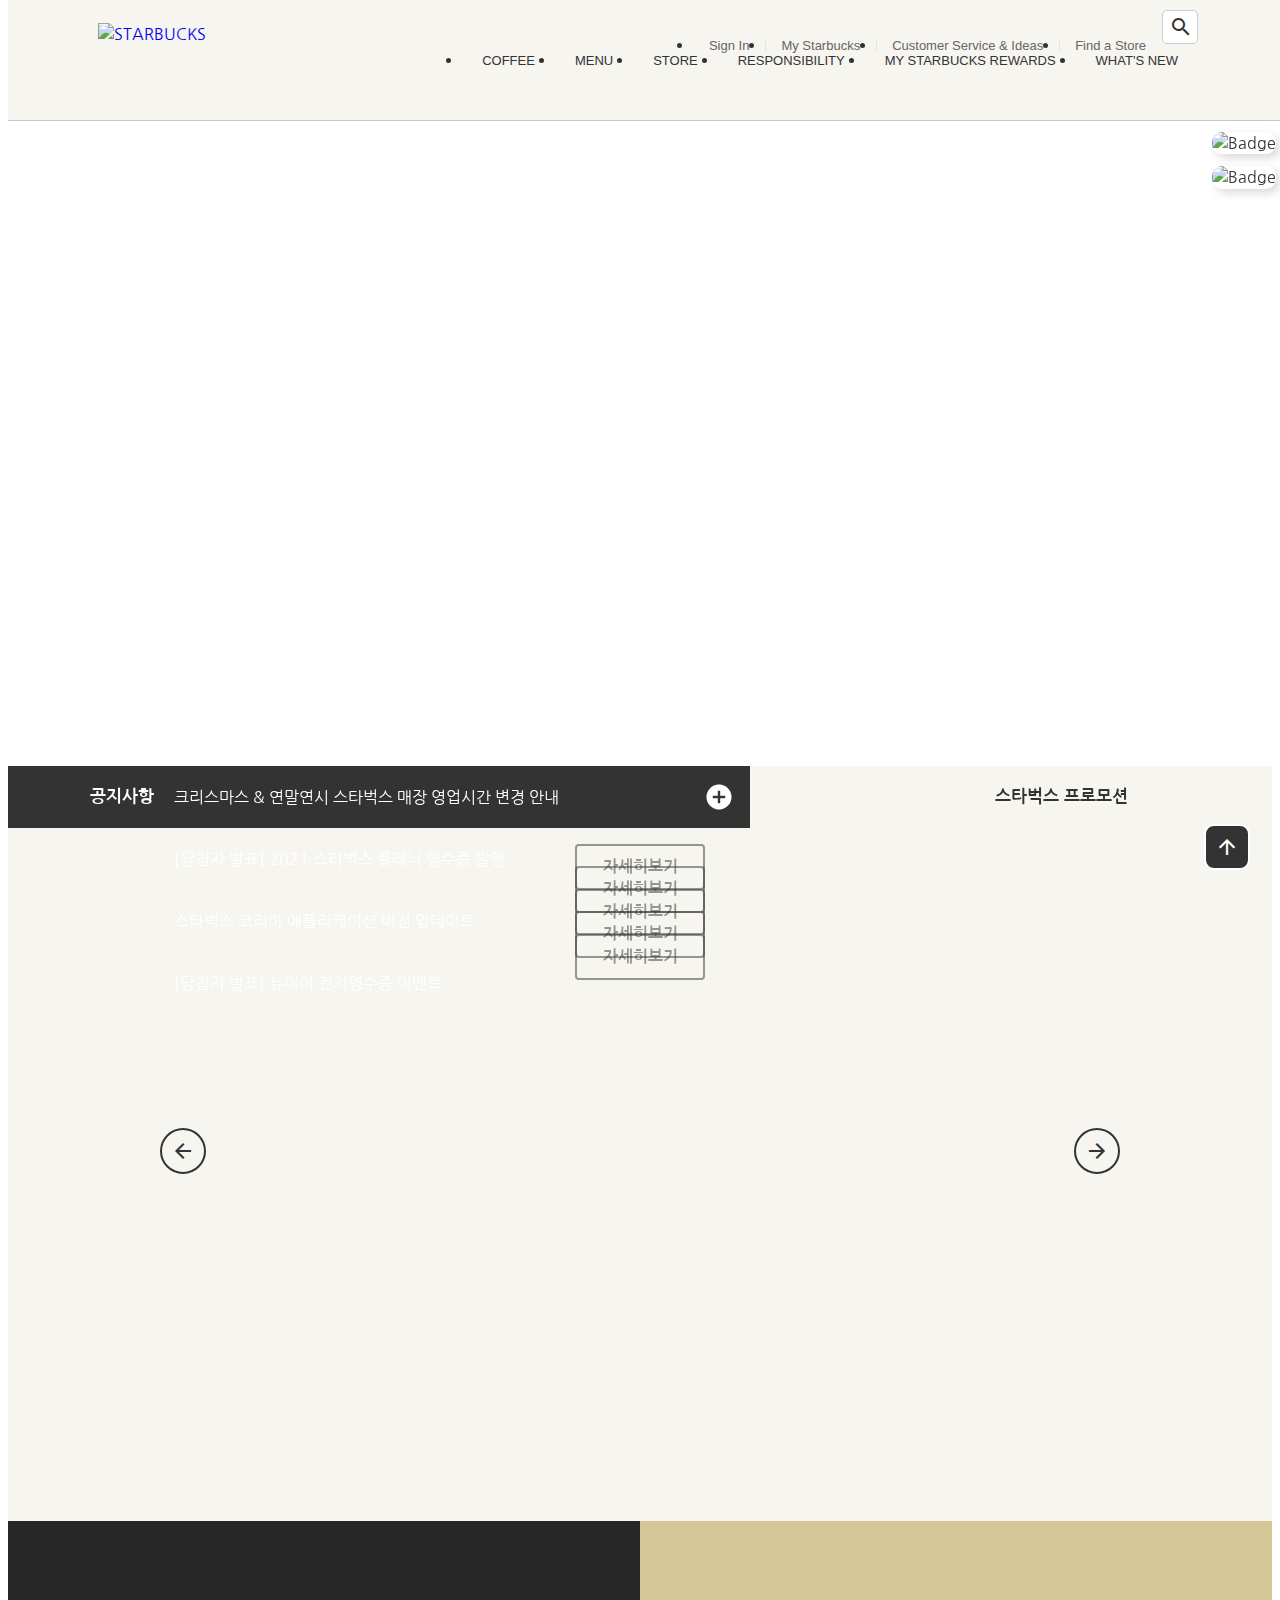
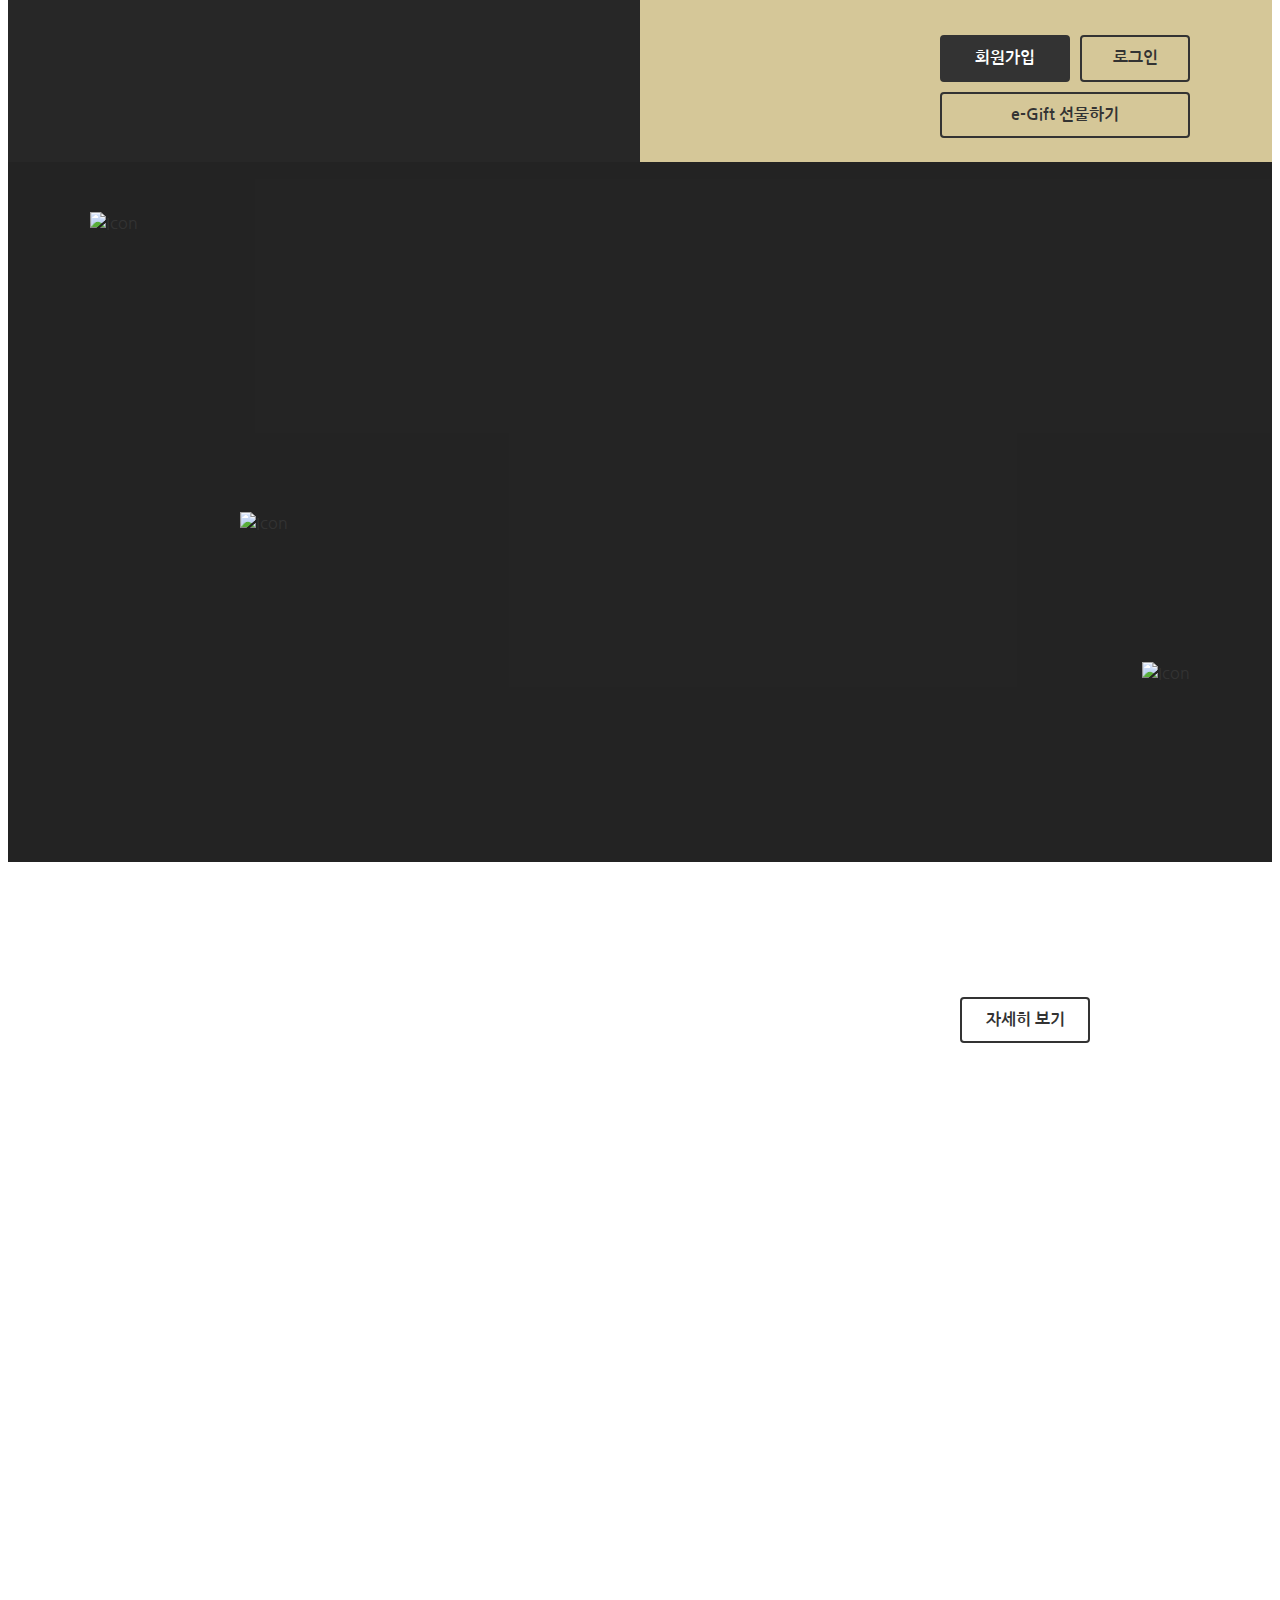
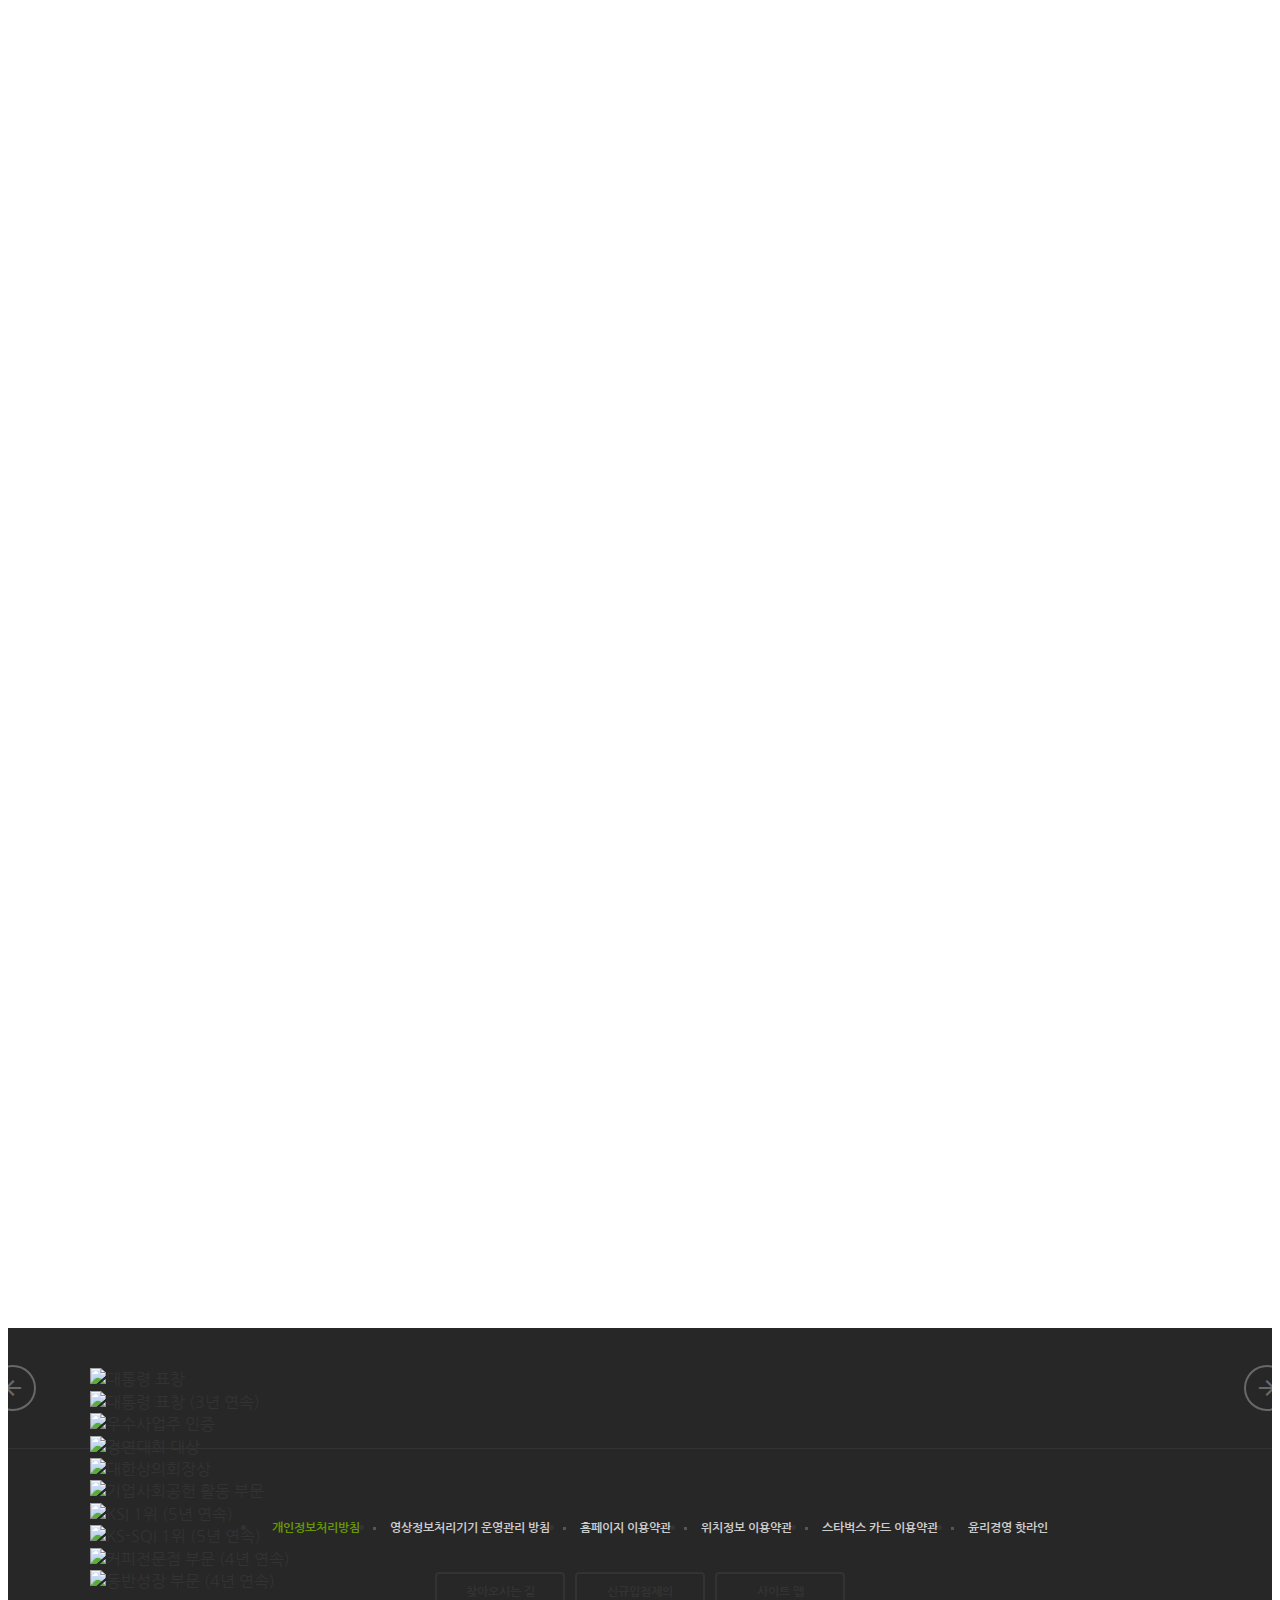
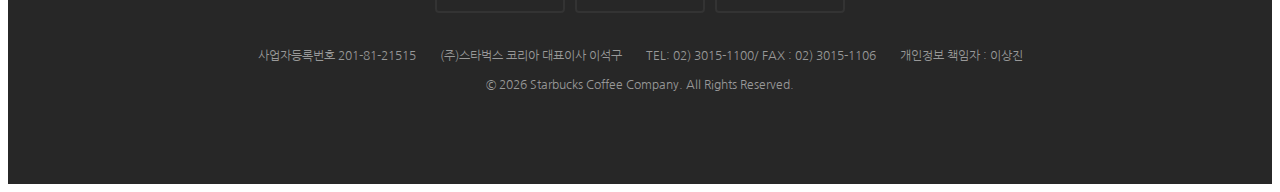
==== index.html @ 97ae04f7 "공통 모듈 분리" ====
<!DOCTYPE html>
<html lang="ko">
<head>
  <meta charset="UTF-8" />
  <meta http-equiv="X-UA-Compatible" content="IE=edge" />
  <meta name="viewport" content="width=device-width, initial-scale=1.0" />
  <title>Starbucks Coffee Korea</title>

  <!-- 외부의 정보는 되도록 위에 설정해 넣어주기
  #오픈그래프 -->
  <meta property="og:type" content="website" />
  <meta property="og:site_name" content="Starbucks" />
  <meta property="og:title" content="Starbucks Coffee Korea" />
  <meta property="og:description" content="스타벅스는 세계에서 가장 큰 다국적 커피 전문점으로, 64개국에서 총 23,187개의 매점을 운영하고 있습니다." />
  <meta property="og:image" content="./images/starbucks_seo.jpg" />
  <meta property="og:url" content="https://starbucks.co.kr" />
  <!-- #트워터카드  -->
  <meta property="twitter:card" content="summary" />
  <meta property="twitter:site" content="Starbucks" />
  <meta property="twitter:title" content="Starbucks Coffee Korea" />
  <meta property="twitter:description" content="스타벅스는 세계에서 가장 큰 다국적 커피 전문점으로, 64개국에서 총 23,187개의 매점을 운영하고 있습니다." />
  <meta property="twitter:image" content="./images/starbucks_seo.jpg" />
  <meta property="twitter:url" content="https://starbucks.co.kr" />
  
  <!-- 파비콘 -->
  <link rel="icon" href="./favicon.png" />   
  <!-- # 링크태그를 따로 지정하지 않으면 favicon.ico으로 자동설정 -->
  <link rel="stylesheet" href="https://cdn.jsdelivr.net/npm/reset-css@5.0.1/reset.min.css" />
  <link rel="preconnect" href="https://fonts.googleapis.com">
  <link rel="preconnect" href="https://fonts.gstatic.com" crossorigin>
  <link href="https://fonts.googleapis.com/css2?family=Nanum+Gothic:wght@400;700&display=swap" rel="stylesheet">
  <link rel="stylesheet" href="https://fonts.googleapis.com/icon?family=Material+Icons" /> 
  <link rel="stylesheet" href="./css/common.css">
  <link rel="stylesheet" href="./css/main.css" />
  
  <!-- GSAP & ScrollToPlugin -->
  <script src="https://cdnjs.cloudflare.com/ajax/libs/gsap/3.11.4/gsap.min.js" integrity="sha512-f8mwTB+Bs8a5c46DEm7HQLcJuHMBaH/UFlcgyetMqqkvTcYg4g5VXsYR71b3qC82lZytjNYvBj2pf0VekA9/FQ==" crossorigin="anonymous" referrerpolicy="no-referrer"></script>
  <script src="https://cdnjs.cloudflare.com/ajax/libs/lodash.js/4.17.21/lodash.min.js" integrity="sha512-WFN04846sdKMIP5LKNphMaWzU7YpMyCU245etK3g/2ARYbPK9Ub18eG+ljU96qKRCWh+quCY7yefSmlkQw1ANQ==" crossorigin="anonymous" referrerpolicy="no-referrer"></script>
  <script src="https://cdnjs.cloudflare.com/ajax/libs/gsap/3.11.4/ScrollToPlugin.min.js" integrity="sha512-tQFq+nb/TSS648SDzWbSj0A67t4I1PFzR0U6Oi/yEYFyUbAIwg74SOCbr7t2X1Rn+iln7sYwfh8y+z7p0gddOw==" crossorigin="anonymous" referrerpolicy="no-referrer"></script>

  <!-- SWIPER -->
  <link rel="stylesheet" href="https://unpkg.com/swiper@6.8.4/swiper-bundle.min.css" />
  <script src="https://unpkg.com/swiper@6.8.4/swiper-bundle.min.js"></script>
  <!-- <link rel="stylesheet" href="https://cdn.jsdelivr.net/npm/swiper@8/swiper-bundle.min.css" />
  <script src="https://cdn.jsdelivr.net/npm/swiper@8/swiper-bundle.min.js"></script> -->
  
  <!-- ScrollMagic -->
  <script src="https://cdnjs.cloudflare.com/ajax/libs/ScrollMagic/2.0.8/ScrollMagic.min.js" integrity="sha512-8E3KZoPoZCD+1dgfqhPbejQBnQfBXe8FuwL4z/c8sTrgeDMFEnoyTlH3obB4/fV+6Sg0a0XF+L/6xS4Xx1fUEg==" crossorigin="anonymous" referrerpolicy="no-referrer"></script>
  
  <script defer scr="./js/youtube.js"></script>
  <script defer src="./js/common.js"></script>
  <script defer src="./js/main.js"></script>
</head>
<body>

  <!-- <header> -->
  <header>
    <div class="inner">

      <a href="/" class="logo">
        <img src="./images/starbucks_logo.png" alt="STARBUCKS">
      </a>

      <div class="sub-menu">
        <ul class="menu">
          <li>
            <a href="/signin">Sign In</a>
          </li>
          <!-- #특정 사이트가 들어갈것이라고 미리 설정(아무동작도 일어나지 않을 때 javascript:void(0)) -->
          <li>
            <a href="javascript:void(0)">My Starbucks</a>
          </li>
          <li>
            <a href="javascript:void(0)">Customer Service & Ideas</a>
          </li>
          <li>
            <a href="javascript:void(0)">Find a Store</a>
          </li>
        </ul>
        <div class="search">
          <input type="text" />
          <div class="material-icons">search</div>
        </div>
      </div>
      
      <ul class="main-menu">
        <li class="item">
          <div class="item__name">COFFEE</div>
          <div class="item__contents">
            <div class="contents__menu">
              <ul class="inner">
                <li>
                  <h4>커피</h4>
                  <ul>
                    <li>스타벅스 원두</li>
                    <li>스타벅스 비아</li>
                    <li>스타벅스 오리가미</li>
                  </ul>
                </li>
                <li>
                  <h4>에스프레소 음료</h4>
                  <ul>
                    <li>도피오</li>
                    <li>에스프레소 마키아또</li>
                    <li>아메리카노</li>
                    <li>마키아또</li>
                    <li>카푸치노</li>
                    <li>라떼</li>
                    <li>모카</li>
                    <li>리스트레또 비안코</li>
                  </ul>
                </li>
                <li>
                  <h4>커피 이야기</h4>
                  <ul>
                    <li>스타벅스 로스트 스팩트럼</li>
                    <li>최상의 아라비카 원두</li>
                    <li>한 잔의 커피가 완성되기까지</li>
                    <li>클로버® 커피 추출 시스템</li>
                  </ul>
                </li>
                <li>
                  <h4>최상의 커피를 즐기는 법</h4>
                  <ul>
                    <li>커피 프레스</li>
                    <li>푸어 오버</li>
                    <li>아이스 푸어 오버</li>
                    <li>커피 메이커</li>
                    <li>리저브를 매장에서 다양하게 즐기는 법</li>
                  </ul>
                </li>
              </ul>
            </div>
            <div class="contents__texture">
              <div class="inner">
                <h4>나와 어울리는 커피 찾기</h4>
                <p>스타벅스가 여러분에게 어울리는 커피를 찾아드립니다.</p>
                <h4>최상의 커피를 즐기는 법</h4>
                <p>여러가지 방법을 통해 다양한 풍미의 커피를 즐겨보세요.</p>
              </div>
            </div>
          </div>
        </li>
        <li class="item">
          <div class="item__name">MENU</div>
          <div class="item__contents">
            <div class="contents__menu">
              <ul class="inner">
                <li>
                  <h4>음료</h4>
                  <ul>
                    <li>콜드 브루</li>
                    <li>브루드 커피</li>
                    <li>에스프레소</li>
                    <li>프라푸치노</li>
                    <li>블렌디드 음료</li>
                    <li>스타벅스 피지오</li>
                    <li>티(티바나)</li>
                    <li>기타 제조 음료</li>
                    <li>스타벅스 주스(병음료)</li>
                  </ul>
                </li>
                <li>
                  <h4>푸드</h4>
                  <ul>
                    <li>베이커리</li>
                    <li>케익</li>
                    <li>샌드위치 & 샐러드</li>
                    <li>따뜻한 푸드</li>
                    <li>과일 & 요거트</li>
                    <li>스낵 & 미니 디저트</li>
                    <li>아이스크림</li>
                  </ul>
                </li>
                <li>
                  <h4>상품</h4>
                  <ul>
                    <li>머그</li>
                    <li>글라스</li>
                    <li>플라스틱 텀블러</li>
                    <li>스테인리스 텀블러</li>
                    <li>보온병</li>
                    <li>액세서리</li>
                    <li>커피 용품</li>
                    <li>패키지 티(티바나)</li>
                  </ul>
                </li>
                <li>
                  <h4>카드</h4>
                  <ul>
                    <li>실물카드</li>
                    <li>e-Gift 카드</li>
                  </ul>
                </li>
                <li>
                  <h4>메뉴 이야기</h4>
                  <ul>
                    <li>콜드 브루</li>
                    <li>스타벅스 티바나</li>
                  </ul>
                </li>
              </ul>
            </div>
            <div class="contents__texture">
              <div class="inner">
                <h4 class="new">스타벅스 티바나</h4>
                <p>다양한 찻잎과 향신료 등 개성있는 재료로 새로운 맛과 향의 티를 선보입니다.</p>
              </div>
            </div>
          </div>
        </li>
        <li class="item">
          <div class="item__name">STORE</div>
          <div class="item__contents">
            <div class="contents__menu">
              <ul class="inner">
                <li>
                  <h4>매장 찾기</h4>
                  <ul>
                    <li>퀵 검색</li>
                    <li>지역 검색</li>
                    <li>My 매장</li>
                  </ul>
                </li>
                <li>
                  <h4>매장 이야기</h4>
                  <ul>
                    <li>청담스타</li>
                    <li>티바나 인스파이어드 매장</li>
                    <li>파미에파크</li>
                  </ul>
                </li>
              </ul>
            </div>
            <div class="contents__texture">
              <div class="inner">
                <h4>매장 찾기</h4>
                <p>보다 빠르게 매장을 찾아보세요.</p>
                <h4 class="new">청담스타</h4>
                <p>스타벅스 1,000호점인 청담스타점을 만나보세요.</p>
              </div>
            </div>
          </div>
        </li>
        <li class="item">
          <div class="item__name">RESPONSIBILITY</div>
          <div class="item__contents">
            <div class="contents__menu">
              <ul class="inner">
                <li>
                  <h4>지역 사회 참여 활동</h4>
                  <ul>
                    <li>회망배달 캠페인</li>
                    <li>재능기부 카페 소식</li>
                    <li>커뮤니티 스토어</li>
                    <li>청년인재 양성</li>
                    <li>우리 농산물 사랑 캠페인</li>
                    <li>우리 문화 지키기</li>
                  </ul>
                </li>
                <li>
                  <h4>환경보호 활동</h4>
                  <ul>
                    <li>환경 발자국 줄이기</li>
                    <li>일회용 컵 없는 매장</li>
                    <li>커피 원두 재활용</li>
                  </ul>
                </li>
                <li>
                  <h4>윤리 구매</h4>
                  <ul>
                    <li>윤리적 원두 구매</li>
                    <li>공정무역 인증</li>
                    <li>커피 농가 지원 활동</li>
                  </ul>
                </li>
                <li>
                  <h4>글로벌 사회 공헌</h4>
                  <ul>
                    <li>윤리경영 보고서</li>
                    <li>스타벅스 재단</li>
                    <li>지구촌 봉사의 달</li>
                  </ul>
                </li>
              </ul>
            </div>
            <div class="contents__texture">
              <div class="inner">
                <h4>커피원두 재활용</h4>
                <p>스타벅스 커피 원두를 재활용 해보세요.</p>
              </div>
            </div>
          </div>
        </li>
        <li class="item">
          <div class="item__name">MY STARBUCKS REWARDS</div>
          <div class="item__contents">
            <div class="contents__menu">
              <ul class="inner">
                <li>
                  <h4>마이 스타벅스 리워드</h4>
                  <ul>
                    <li>마이 스타벅스 리워드 소개</li>
                    <li>등급 및 혜택</li>
                    <li>스타벅스 별</li>
                    <li>자주하는 질문</li>
                  </ul>
                </li>
                <li>
                  <h4>스타벅스 카드</h4>
                  <ul>
                    <li>스타벅스 카드 소개</li>
                    <li>스타벅스 카드 갤러리</li>
                    <li>등록 및 조회</li>
                    <li>충전 및 이용안내</li>
                    <li>분실신고/환불신청</li>
                    <li>자주하는 질문</li>
                  </ul>
                </li>
                <li>
                  <h4>스타벅스 카드 e-Gift</h4>
                  <ul>
                    <li>스타벅스 카드 e-Gift 소개</li>
                    <li>이용안내</li>
                    <li>선물하기</li>
                    <li>자주하는 질문</li>
                  </ul>
                </li>
              </ul>
            </div>
            <div class="contents__texture">
              <div class="inner">
                <h4>스타벅스 카드 등록하기</h4>
                <p>카드 등록 후 리워드 서비스를 누리고 사용내역도 조회해보세요.</p>
              </div>
            </div>
          </div>
        </li>
        <li class="item">
          <div class="item__name">WHAT'S NEW</div>
          <div class="item__contents">
            <div class="contents__menu">
              <ul class="inner">
                <li>
                  <h4>프로모션 & 이벤트</h4>
                  <ul>
                    <li>전체</li>
                    <li>스타벅스 카드</li>
                    <li>마이 스타벅스 리워드</li>
                    <li>온라인</li>
                    <li>2017 스타벅스 플래너</li>
                  </ul>
                </li>
                <li>
                  <h4>새소식</h4>
                  <ul>
                    <li>전체</li>
                    <li>상품 출시</li>
                    <li>스타벅스의 문화</li>
                    <li>스타벅스 사회공헌</li>
                    <li>스타벅스 카드출시</li>
                  </ul>
                </li>
                <li>
                  <h4>매장별 이벤트</h4>
                  <ul>
                    <li>일반 매장</li>
                    <li>신규 매장</li>
                  </ul>
                </li>
              </ul>
            </div>
            <div class="contents__texture">
              <div class="inner">
                <h4>매장별 이벤트</h4>
                <p>스타벅스의 매장 이벤트 정보를 확인 하실 수 있습니다.</p>
                <h4>소셜 스타벅스</h4>
                <p>다양한 스타벅스 SNS 채널을 통해 스타벅스를 만나보세요!</p>
              </div>
            </div>
          </div>
        </li>
      </ul>

    </div>

    <div class="badges">
      <div class="badge">
        <img src="./images/badge3.jpg" alt="Badge">
      </div>
      <div class="badge">
        <img src="./images/badge2.jpg" alt="Badge">
      </div>
    </div>
  </header>

  <!-- visual -->
  <section class="visual">
    <div class="inner">

      <div class="title fade-in">
        <img src="./images/visual_title.png" alt="STARBUKS DELIGHTFUL START TO THE YEARS" />
        <a href="javascript:void(0)" class="btn btn--brown">자세히보기</a>  
      </div>
      <div class="fade-in">
        <img src="./images/visual_cup1.png" alt="new OATMEAL LATTE" class="cup1 image">
       <img src="./images/visual_cup1_text.png" alt="오트밀 라떼" class="cup1 text" />
      </div>
      <div class="fade-in">
        <img src="./images/visual_cup2.png" alt="new STARBUCKS CARAMEL CRUMBLE MOCHA" class="cup2 image">
        <img src="./images/visual_cup2_text.png" alt="스타벅스 카라멜 크럼블 모카" class="cup2 text" />
      </div>
      <div class="fade-in">
        <img src="./images/visual_spoon.png" alt="Spoon" class="spoon" />
      </div>

    </div>

  </section>
  
  <!-- NOTICE -->
  <section class="notice">
    
    <div class="notice-line">
      <div class="bg-left"></div>
      <div class="bg-right"></div>
      <div class="inner">

        <div class="inner__left">
          <h2>공지사항</h2>
          <div class="swiper-container">
            <div class="swiper-wrapper">
              <div class="swiper-slide">
                <a href="javascript:void(0)">크리스마스 & 연말연시 스타벅스 매장 영업시간 변경 안내</a>
              </div>
              <div class="swiper-slide">
                <a href="javascript:void(0)">[당첨자 발표] 2021 스타벅스 플래너 영수증 발행</a>
              </div>
              <div class="swiper-slide">
                <a href="javascript:void(0)">스타벅스 코리아 애플리케이션 버전 업데이트</a>
              </div>
              <div class="swiper-slide">
                <a href="javascript:void(0)">[당첨자 발표] 뉴이어 전자영수증 이벤트</a>
              </div>
            </div>
          </div>
          <a href="javascript:void(0)" class="notice-line__more">
            <div class="material-icons">add_circle</div>
          </a>  
        </div>  
        <div class="inner__right">
          <h2>스타벅스 프로모션</h2>
          <div class="toggle-promotion">
            <div class="material-icons">upload</div>
          </div>
        </div>
      </div>
    </div>

    <div class="promotion">
      <div class="swiper-container">
        <div class="swiper-wrapper">
          <div class="swiper-slide">
            <img src="./images/promotion_slide1.jpg" alt="2021 뉴이어, 스타벅스와 함께 즐겁고 활기차게 시작하세요!" />
            <a href="javascript:void(0)" class="btn">자세히보기</a>
          </div>
          <div class="swiper-slide">
            <img src="./images/promotion_slide2.jpg" alt="2021 뉴이어, 스타벅스와 함께 즐겁고 활기차게 시작하세요!" />
            <a href="javascript:void(0)" class="btn">자세히보기</a>
          </div>
          <div class="swiper-slide">
            <img src="./images/promotion_slide3.jpg" alt="2021 뉴이어, 스타벅스와 함께 즐겁고 활기차게 시작하세요!" />
            <a href="javascript:void(0)" class="btn">자세히보기</a>
          </div>
          <div class="swiper-slide">
            <img src="./images/promotion_slide4.jpg" alt="2021 뉴이어, 스타벅스와 함께 즐겁고 활기차게 시작하세요!" />
            <a href="javascript:void(0)" class="btn">자세히보기</a>
          </div>
          <div class="swiper-slide">
            <img src="./images/promotion_slide5.jpg" alt="2021 뉴이어, 스타벅스와 함께 즐겁고 활기차게 시작하세요!" />
            <a href="javascript:void(0)" class="btn">자세히보기</a>
          </div>
        </div>
      </div>
      <div class="swiper-pagination"></div>
      <div class="swiper-prev">
        <div class="material-icons">arrow_back</div>
      </div>
      <div class="swiper-next">
        <div class="material-icons">arrow_forward</div>
      </div>
    </div>
  </section>

  <!-- REWORDS -->
  <section class="rewards">
    <div class="bg-left"></div>
    <div class="bg-right"></div>
    <div class="inner">
      
      <div class="btn-group">
        <div class="btn btn--reverse sign-up">회원가입</div>
        <div class="btn sign-in">로그인</div>
        <div class="btn gift">e-Gift 선물하기</div>
      </div>
    
    </div>
  </section>

  <!-- YOUTUBE VIDEO -->
  <section class="youtube">
    <div class="youtube__area">
      <div id="player"></div>
    </div>
    <div class="youtube__cover"></div>
    <div class="inner">
      
      <img src="./images/floating1.png" alt="Icon" class="floating floating1" />
      <img src="./images/floating2.png" alt="Icon" class="floating floating2" />
      
    
    </div>
  </section>
  
  <!-- SEASON PRODUCT  -->
  <section class="season-product scroll-spy show">
    <div class="inner">

      <img src="./images/floating3.png" alt="Icon" class="floating floating3" />
      <img src="./images/season_product_image.png" alt="" class="product back-to-position to-right delay-0" />

      <div class="text-group">
        <img src="./images/season_product_text1.png" alt="" class="title back-to-position to-left delay-1" />
        <img src="./images/season_product_text2.png" alt="" class="description back-to-position to-left delay-2" />
        <div class="more back-to-position to-left delay-3">
          <a href="javascriptvoid(0)" class="btn">자세히 보기</a>
        </div>
      </div>

    </div>
  </section>

  <!-- RESERVE COFFEE -->
  <section class="reserve-coffee scroll-spy">
    <div class="inner">

      <img src="./images/reserve_logo.png" alt="" class="reserve-logo back-to-position to-right delay-0" />
      
      <div class="text-group">
        <img src="./images/reserve_text.png" alt="" class="description back-to-position to-right delay-1" />
        <div class="more back-to-position to-right delay-2">
          <a href="javascriptvoid(0)" class="btn btn--gold">자세히 보기</a>
        </div>
      </div>

      <img src="./images/reserve_image.png" alt="" class="product back-to-position to-left delay-3" />

    </div>
  </section> 


  <!-- PICK YOUR FAVORITE -->
  <section class="pick-your-favorite scroll-spy">
    <div class="inner">

      <div class="text-group">
        <img src="./images/favorite_text1.png" alt="" class="title back-to-position to-right delay-0" />
        <img src="./images/favorite_text2.png" alt="" class="description back-to-position to-right delay-1" />
        <div class="more back-to-position to-right delay-2">
          <a href="javascriptvoid(0)" class="btn btn--white">자세히 보기</a>
        </div>
      </div>

    </div>
  </section>
  
  <!-- RESERVE STORE -->
  <section class="reserve-store">
    <div class="inner">

      <div class="medal">
        <div class="front">
          <img src="./images/reserve_store_medal_front.png" alt="" />
        </div>
        <div class="back">
          <img src="./images/reserve_store_medal_back.png" alt="" />
          <a href="javascript:void(0)" class="btn">
            매장안내
          </a>
        </div>
      </div>

    </div>
  </section>


  <!-- FIND THE STORE -->
  <section class="find-store scroll-spy">
    <div class="inner">

      <img src="./images/find_store_texture1.png" alt="" class="texture1" />
      <img src="./images/find_store_texture2.png" alt="" class="texture2" />
      <img src="./images/find_store_picture1.jpg" alt="" class="picture picture1 back-to-position to-right delay-0" />
      <img src="./images/find_store_picture2.jpg" alt="" class="picture picture2 back-to-position to-right delay-1" />
      <div class="text-group">
        <img src="./images/find_store_text1.png" alt="" class="title back-to-position to-left delay-0" />
        <img src="./images/find_store_text2.png" alt="" class="description back-to-position to-left delay-1">
        <div class="more back-to-position to-left delay-2">
          <a href="javascriptvoid(0)" class="btn">매장찾기</a>
        </div>
      </div>
    
    </div>

  </section>


  <!-- AWARDS -->
  <section class="awards">
    <div class="inner">

      <div class="swiper-container">
        <div class="swiper-wrapper">
          <div class="swiper-slide">
            <img src="./images/awards_slide1.jpg" alt="대통령 표창" />
          </div>
          <div class="swiper-slide">
            <img src="./images/awards_slide2.jpg" alt="대통령 표창 (3년 연속)" />
          </div>
          <div class="swiper-slide">
            <img src="./images/awards_slide3.jpg" alt="우수사업주 인증" />
          </div>
          <div class="swiper-slide">
            <img src="./images/awards_slide4.jpg" alt="경연대회 대상" />
          </div>
          <div class="swiper-slide">
            <img src="./images/awards_slide5.jpg" alt="대한상의회장상" />
          </div>
          <div class="swiper-slide">
            <img src="./images/awards_slide6.jpg" alt="기업사회공헌 활동 부문" />
          </div>
          <div class="swiper-slide">
            <img src="./images/awards_slide7.jpg" alt="KSI 1위 (5년 연속)" />
          </div>
          <div class="swiper-slide">
            <img src="./images/awards_slide8.jpg" alt="KS-SQI 1위 (5년 연속)" />
          </div>
          <div class="swiper-slide">
            <img src="./images/awards_slide9.jpg" alt="커피전문점 부문 (4년 연속)" />
          </div>
          <div class="swiper-slide">
            <img src="./images/awards_slide10.jpg" alt="동반성장 부문 (4년 연속)" />
          </div>
        </div>
      </div>

      <div class="swiper-prev">
        <span class="material-icons">arrow_back</span>
      </div>
      <div class="swiper-next">
        <span class="material-icons">arrow_forward</span>
      </div>
    
    </div>
  </section>

  <!-- Footer -->
  <footer>
    <div class="inner">

      <ul class="menu">
        <li><a href="javascript:void(0)" class="green">개인정보처리방침</a></li>
        <li><a href="javascript:void(0)">영상정보처리기기 운영관리 방침</a></li>
        <li><a href="javascript:void(0)">홈페이지 이용약관</a></li>
        <li><a href="javascript:void(0)">위치정보 이용약관</a></li>
        <li><a href="javascript:void(0)">스타벅스 카드 이용약관</a></li>
        <li><a href="javascript:void(0)">윤리경영 핫라인</a></li>
      </ul>

      <div class="btn-group">
        <a href="javascript:void(0)" class="btn btn-white">찾아오시는 길</a>
        <a href="javascript:void(0)" class="btn btn-white">신규입점제의</a>
        <a href="javascript:void(0)" class="btn btn-white">사이트 맵</a>
      </div>

      <div class="info">
        <span>사업자등록번호 201-81-21515</span>
        <span>(주)스타벅스 코리아 대표이사 이석구</span>
        <span>TEL: 02) 3015-1100/ FAX : 02) 3015-1106</span>
        <span>개인정보 책임자 : 이상진</span>
      </div>

      <p class="copyright">
        &copy; <span class="this-year"></span> Starbucks Coffee Company. All Rights Reserved.
      </p>
      <img src="./images/starbucks_logo_only_text.png" alt="" class="logo" />

    </div>
  </footer>

  <div id="to-top">
    <div class="material-icons">arrow_upward</div>
  </div>

</body>
</html>
---- css/common.css ----
/*COMMON*/
body {
  font-family: 'Nanum Gothic', sans-serif;
  font-size: 16px;
  font-weight: 400;
  line-height: 1.4;
  color: #333;
}
a {
  text-decoration: none;
}
img {
  /* img(인라인 요소) 하단에 Baseline 공백을 제거 */
  display: block;
}

/*INNER*/
.inner {
  width: 1100px;
  margin: 0 auto;
  position: relative;
}

/*BUTTON*/
.btn {
  width: 130px;
  padding: 10px;
  border: 2px solid #333;
  border-radius: 4px;
  color: #333;
  font-size: 16px;
  font-weight: 700;
  text-align: center;
  cursor: pointer;
  box-sizing: border-box;
  display: block;
  transition: .4s;
}
.btn:hover {
  background-color: #333;
  color: #FFF;
}
.btn.btn--reverse {
  background-color: #333;
  color: #FFF;
}
.btn.btn--reverse:hover {
  background-color: transparent;
  color: #333;
}
.btn.btn--brown {
  color: #592B18;
  border-color: #592B18;
}
.btn.btn--brown:hover {
  color: #FFF;
  background-color: #592B18;
}
.btn.btn--gold {
  color: #D9AA8A;
  border-color: #D9AA8A;
}
.btn.btn--gold:hover {
  color: #FFF;
  background-color: #D9AA8A;
}
.btn.btn--white {
  color: #FFF;
  border-color: #FFF;
}
.btn.btn--white:hover {
  color: #333;
  background-color: #FFF;
}

/*BACK TO POSITION*/
.back-to-position {
  opacity: 0;
  transition: 1s;
}
.back-to-position.to-right {
  transform: translateX(-150px);
}
.back-to-position.to-left {
  transform: translateX(150px);
}
.show .back-to-position {
  opacity: 1;
  transform: translateX(0);
}
.show .back-to-position.delay-0 {
  transition-delay: 0s;
}
.show .back-to-position.delay-1 {
  transition-delay: .3s;
}
.show .back-to-position.delay-2 {
  transition-delay: .6s;
}
.show .back-to-position.delay-3 {
  transition-delay: .9s;
}


/*HEADER*/
header {
  width: 100%;
  position: fixed;
  top: 0;
  z-index: 9;
  background-color: #F6F5F0;
  border-bottom: 1px solid #c8c8c8;
}
header > .inner {
  height: 120px;
}
header .logo {
  height: 75px;
  position: absolute;
  top: 0;
  bottom: 0;
  left: 0;
  margin: auto;
}
header .sub-menu {
  position: absolute;
  top: 10px;
  right: 0;
  display: flex;
}
header .sub-menu ul.menu {
  font-family: Arial, sans-serif;
  display: flex;
}
header .sub-menu ul.menu li {
  position: relative;
}
header .sub-menu ul.menu li::before {
  content: "";
  width: 1px;
  height: 12px;
  background-color: #e5e5e5;
  position: absolute;
  top: 0;
  bottom: 0;
  margin: auto;
}
header .sub-menu ul.menu li:first-child::before {
  display: none;
}
header .sub-menu ul.menu li a {
  padding: 11px 16px;
  display: block;
  font-size: 13px;
  color: #656565;
}
header .sub-menu ul.menu li a:hover {
  color: #000;
}
header .sub-menu .search {
  position: relative;
  height: 34px;
}
header .sub-menu .search input {
  width: 36px;
  height: inherit;
  padding: 4px 10px;
  border: 1px solid #ccc;
  box-sizing: border-box;
  border-radius: 5px;
  outline: none;
  background-color: #fff;
  color: #777;
  font-size: 12px;
  transition: width .4s;
}
header .sub-menu .search input:focus {
  width: 190px;
  border-color: #669900;
}
header .sub-menu .search .material-icons {
  height: 24px;
  position: absolute;
  top: 0;
  bottom: 0;
  right: 5px;
  margin: auto;
  transition: .4s;
}
header .sub-menu .search.focused .material-icons {
  opacity: 0;
}
header .main-menu {
  position: absolute;
  bottom: 0;
  right: 0;
  z-index: 1;
  display: flex;
}
header .main-menu .item .item__name {
  padding: 10px 20px 34px 20px;
  font-family: Arial, sans-serif;
  font-size: 13px;
}
header .main-menu .item:hover .item__name {
  background-color: #2C2A29;
  color: #669900;
  border-radius: 6px 6px 0 0;
}
header .main-menu .item .item__contents {
  width: 100%;
  position: fixed;
  left: 0;
  display: none;
}
header .main-menu .item:hover .item__contents {
  display: block;
}
header .main-menu .item .item__contents .contents__menu {
  background-color: #2C2A29;
}
header .main-menu .item .item__contents .contents__menu > ul {
  padding: 20px 0;
  display: flex;
}
header .main-menu .item .item__contents .contents__menu > ul > li {
  width: 220px;
}
header .main-menu .item .item__contents .contents__menu > ul > li h4 {
  padding: 3px 0 12px 0;
  font-size: 14px;
  color: #fff;
}
header .main-menu .item .item__contents .contents__menu > ul > li ul li {
  padding: 5px 0;
  font-size: 12px;
  color: #999;
  cursor: pointer;
}
header .main-menu .item .item__contents .contents__menu > ul > li ul li:hover {
  color: #669900;
}
header .main-menu .item .item__contents .contents__texture {
  padding: 26px 0;
  font-size: 12px;
  background-image: url("../images/main_menu_pattern.jpg");
}
header .main-menu .item .item__contents .contents__texture h4 {
  color: #999;
  font-weight: 900;
}
header .main-menu .item .item__contents .contents__texture p {
  color: #64a70b;
  margin: 4px 0 14px;
}
/*BADGES*/
header .badges {
  position: absolute;
  top: 132px;
  right: 12px;
}
header .badges .badge {
  border-radius: 10px;
  overflow: hidden;
  margin-bottom: 12px;
  box-shadow: 4px 4px 10px rgba(0,0,0,.15);
  cursor: pointer;
}

/*FOOTER*/
footer {
  background-color: #272727;
  border-top: 1px solid #333;
}
footer .inner {
  padding: 40px 0 60px 0;
}
footer .menu {
  display: flex;
  justify-content: center;
}
footer .menu li {
  position: relative;
}
footer .menu li::before {
  content: "";
  width: 3px;
  height: 3px;
  background-color: #555;
  position: absolute;
  top: 0;
  bottom: 0;
  right: -1px;
  margin: auto;
}
footer .menu li:last-child::before {
  display: none;
}
footer .menu li a {
  display: block;
  color: #CCC;
  font-size: 12px;
  font-weight: 700;
  padding: 15px;
}
footer .menu li a.green {
  color: #669900;
}
footer .btn-group {
  margin-top: 20px;
  display: flex;
  justify-content: center;
}
footer .btn-group .btn {
  font-size: 12px;
  margin-right: 10px;
}
footer .btn-group .btn:last-child {
  margin-right: 0;
}
footer .info {
  margin-top: 30px;
  text-align: center;
}
footer .info span {
  margin-right: 20px;
  color: #999;
  font-size: 12px;
}
footer .info span:last-child {
  margin-right: 0;
}
footer .copyright {
  color: #999;
  font-size: 12px;
  text-align: center;
  margin-top: 12px;
}
footer .logo {
  margin: 30px auto 0;
}
---- css/main.css ----
/*VISUAL*/
.visual {
  margin-top: 120px;
  background-image: url("../images/visual_bg.jpg");
  background-position: center;
}
.visual .inner {
  height: 646px;
}
.visual .title {
  position: absolute;
  top: 88px;
  left: -10px;
}
.visual .title .btn {
  position: absolute;
  top: 259px;
  left: 173px;
}
.visual .cup1.image {
  position: absolute;
  bottom: 0;
  right: -47px;
}
.visual .cup1.text {
  position: absolute;
  top: 38px;
  right: 171px;
}
.visual .cup2.image {
  position: absolute;
  bottom: 0;
  right: 162px;
}
.visual .cup2.text {
  position: absolute;
  top: 321px;
  right: 416px;
}
.visual .spoon {
  position: absolute;
  bottom: 0;
  left: 275px;
}
.visual .fade-in {
  opacity: 0;
}


/*NOTICE*/
/*NOTICE LINE*/
.notice .notice-line {
  position: relative;
}
.notice .notice-line .bg-left {
  width: 50%;
  height: 100%;
  background-color: #333;
  position: absolute;
  top: 0;
  left: 0;
}
.notice .notice-line .bg-right {
  width: 50%;
  height: 100%;
  background-color: #f6f5ef;
  position: absolute;
  top: 0;
  right: 0;
}
.notice .notice-line .inner {
  height: 62px;
  z-index: 1;
  display: flex;
}
.notice .notice-line .inner__left {
  width: 60%;
  height: 100%;
  background-color: #333;
  display: flex;
  align-items: center;
}
.notice .notice-line .inner__left h2 {
  color: #fff;
  font-size: 17px;
  font-weight: 700;
  margin-right: 20px;
}
.notice .notice-line .inner__left .swiper-container {
  height: 62px;
  flex-grow: 1;
}
.notice .notice-line .inner__left .swiper-slide {
  height: 62px;
  display: flex;
  align-items: center;
}
.notice .notice-line .inner__left .swiper-slide a {
  color: #fff;
}
.notice .notice-line .inner__left .notice-line__more {
  width: 62px;
  height: 62px;
  display: flex;
  justify-content: center;
  align-items: center;
}
.notice .notice-line .inner__left .notice-line__more .material-icons {
  color: #fff;
  font-size: 30px;
}
.notice .notice-line .inner__right {
  width: 40%;
  height: 100%;
  display: flex;
  justify-content: flex-end;
  align-items: center;
}
.notice .notice-line .inner__right h2 {
  font-size: 17px;
  font-weight: 700;
}
.notice .notice-line .inner__right .toggle-promotion {
  width: 62px;
  height: 62px;
  cursor: pointer;
  display: flex;
  justify-content: center;
  align-items: center;
}
.notice .notice-line .inner__right .toggle-promotion .material-icons {
  font-size: 30px;
}
/*PROMOTION*/
.notice .promotion {
  /*width: auto;*/
  height: 693px;
  background-color: #f6f5ef;
  position: relative;
  overflow: hidden;
  transition: height .4s;
}
.notice .promotion.hide {
  height: 0;
}
.notice .promotion .swiper-container {
  /* 819px 슬라이드 3개와 그 사이 여백 10px씩 = 2477px */
  width: calc(819px * 3 + 20px);
  height: 553px;
  position: absolute;
  top: 40px;
  left: 50%;
  margin-left: calc((819px * 3 + 20px) / -2);
}
.notice .promotion .swiper-slide {
  position: relative;
  opacity: .5;
  transition: opacity 1s;
}
.notice .promotion .swiper-slide-active {
  opacity: 1;
}
.notice .promotion .swiper-slide .btn {
  /*width: 130px;*/
  position: absolute;
  bottom: 0;
  left: 0;
  right: 0;
  margin: auto;
}
.notice .promotion .swiper-pagination {
  bottom: 40px;
  left: 0;
  right: 0;
  z-index: 0;
}
.notice .promotion .swiper-pagination .swiper-pagination-bullet {
  background-color: transparent;
  background-image: url("../images/promotion_slide_pager.png");
  width: 13px;
  height: 12px;
  margin-right: 6px;
  outline: none;
}
.notice .promotion .swiper-pagination .swiper-pagination-bullet:last-child {
  margin-right: 0;
}
.notice .promotion .swiper-pagination .swiper-pagination-bullet-active {
  background-image: url("../images/promotion_slide_pager_on.png");
}
.notice .promotion .swiper-prev,
.notice .promotion .swiper-next {
  width: 42px;
  height: 42px;
  outline: none;
  border: 2px solid #333;
  border-radius: 50%;
  position: absolute;
  /* Swiper Container 높이의 절반만큼 끌어올림 */
  /* 버튼 높이의 절반만큼 추가로 끌어올림 */
  top: 300px;
  z-index: 1;
  cursor: pointer;
  display: flex;
  justify-content: center;
  align-items: center;
  transition: .4s;
}
.notice .promotion .swiper-prev {
  left: 50%;
  margin-left: -480px;
}
.notice .promotion .swiper-next {
  right: 50%;
  margin-right: -480px;
}
.notice .promotion .swiper-prev:hover,
.notice .promotion .swiper-next:hover {
  background-color: #333;
  color: #fff;
}


/*REWARDS*/
.rewards {
  position: relative;
}
.rewards .bg-left {
  width: 50%;
  height: 100%;
  background-color: #272727;
  position: absolute;
  top: 0;
  left: 0;
}
.rewards .bg-right {
  width: 50%;
  height: 100%;
  background-color: #d5c798;
  position: absolute;
  top: 0;
  right: 0;
}
.rewards .inner {
  background-image: url("../images/rewards.jpg");
  height: 241px;
}
.rewards .btn-group {
  position: absolute;
  right: 0;
  bottom: 24px;
  width: 250px;
  display: flex;
  flex-wrap: wrap;
}
.rewards .btn-group .btn.sign-up {
  /*width: 130px;*/
  margin-right: 10px;
}
.rewards .btn-group .btn.sign-in {
  width: 110px;
}
.rewards .btn-group .btn.gift {
  margin-top: 10px;
  flex: 1;
}


/*YOUTUBE VIDEO*/
.youtube {
  position: relative;
  height: 700px;
  background-color: #333;
  overflow: hidden;
}
.youtube .youtube__area {
  width: 1920px;
  position: absolute;
  /* 16비율 */
  left: 50%;
  margin-left: calc(1920px / -2);
  /* 9비율 */
  top: 50%;
  margin-top: calc(1920px * 9 / 16 / -2);
}
.youtube .youtube__area::before {
  content: "";
  display: block;
  /* 16:9 영상 비율로 요소 크기 만들기! */
  width: 100%;
  height: 0;
  padding-top: 56.25%;
}
.youtube .youtube__cover {
  position: absolute;
  top: 0;
  left: 0;
  width: 100%;
  height: 100%;
  background-color: rgba(0,0,0,.3);
  background-image: url("../images/video_cover_pattern.png");
}
#player {
  width: 100%;
  height: 100%;
  position: absolute;
  top: 0;
  left: 0;
}
.youtube .inner {
  height: inherit;
}
.youtube .floating1 {
  position: absolute;
  top: 50px;
  left: 0;
}
.youtube .floating2 {
  position: absolute;
  top: 350px;
  left: 150px;
}


/*SEASON PRODUCT*/
.season-product {
  background-image: url("../images/season_product_bg.jpg");
}
.season-product .inner {
  height: 400px;
}
.season-product .floating3 {
  position: absolute;
  top: -200px;
  right: 0;
}
.season-product .text-group {
  position: absolute;
  top: 110px;
  right: 100px;
}
.season-product .text-group .title {
  margin-bottom: 10px;
}
.season-product .text-group .description {
  margin-bottom: 15px;
}


/*RESERVE COFFEE*/
.reserve-coffee {
  background-image: url("../images/reserve_bg.jpg");
}
.reserve-coffee .inner {
  height: 400px;
}
.reserve-coffee .reserve-logo {
  position: absolute;
  top: 110px;
  left: 0;
}
.reserve-coffee .text-group {
  position: absolute;
  top: 124px;
  left: 208px;
}
.reserve-coffee .product {
  position: absolute;
  top: 0;
  right: 0;
}


/*PICK YOUR FAVORITE*/
.pick-your-favorite {
  background-image: url("../images/favorite_bg.jpg");
  background-repeat: no-repeat;
  background-position: center;
  background-attachment: fixed;
  background-size: cover;
}
.pick-your-favorite .inner {
  padding: 110px 0;
}
.pick-your-favorite .text-group {
  width: 362px;
  margin-left: 100px;
  display: flex;
  justify-content: flex-end;
  flex-wrap: wrap;
}
.pick-your-favorite .text-group .title {
  margin-bottom: 40px;
}
.pick-your-favorite .text-group .description {
  margin-bottom: 40px;
}


/*RESERVE STORE*/
.reserve-store {
  background-image: url("../images/reserve_store_bg.jpg");
  background-repeat: no-repeat;
  background-position: center;
  background-attachment: fixed;
  background-size: cover;
}
.reserve-store .inner {
  height: 600px;
  display: flex;
  justify-content: center;
  align-items: center;
}
.reserve-store .medal {
  width: 334px;
  height: 334px;
  perspective: 600px;
}
.reserve-store .medal .front,
.reserve-store .medal .back {
  width: inherit;
  height: inherit;
  position: absolute;
  transition: 1s;
  backface-visibility: hidden;
}
.reserve-store .medal .front {
  transform: rotateY(0deg);
}
.reserve-store .medal:hover .front {
  transform: rotateY(180deg);
}
.reserve-store .medal .back {
  transform: rotateY(-180deg);
}
.reserve-store .medal:hover .back {
  transform: rotateY(0deg);
}
.reserve-store .medal .back .btn {
  position: absolute;
  top: 240px;
  left: 0;
  right: 0;
  margin: auto;
}


/*FIND STORE*/
.find-store {
  background-image: url("../images/find_store_bg.jpg");
}
.find-store .inner {
  height: 400px;
}
.find-store .texture1 {
  position: absolute;
  top: 0;
  left: 400px;
}
.find-store .texture2 {
  position: absolute;
  bottom: 0;
  right: 0;
}
.find-store .picture {
  border-radius: 50%;
  box-shadow: 2px 2px 8px 0 rgba(0,0,0,.5);
  position: absolute;
}
.find-store .picture1 {
  top: -60px;
  left: 0;
}
.find-store .picture2 {
  top: 150px;
  left: 250px;
}
.find-store .text-group {
  position: absolute;
  top: 120px;
  left: 550px;
}
.find-store .text-group .title {
  margin-bottom: 20px;
}
.find-store .text-group .description {
  margin-bottom: 20px;
}


/*AWARDS*/
.awards {
  background-color: #272727;
}
.awards .inner {
  padding: 40px 0;
}
.awards .swiper-container {
  width: 100%;
  height: 40px;
}
.awards .swiper-prev,
.awards .swiper-next {
  width: 42px;
  height: 42px;
  outline: none;
  border: 2px solid #fff;
  border-radius: 50%;
  color: #fff;
  position: absolute;
  top: 0;
  bottom: 0;
  margin: auto;
  opacity: .3;
  cursor: pointer;
  display: flex;
  justify-content: center;
  align-items: center;
  transition: .4s;
}
.awards .swiper-prev {
  left: -100px;
}
.awards .swiper-next {
  right: -100px;
}
.awards .swiper-prev:hover,
.awards .swiper-next:hover {
  background-color: #fff;
  color: #333;
}




#to-top {
  width: 42px;
  height: 42px;
  background-color: #333;
  color: #fff;
  border: 2px solid #fff;
  border-radius: 10px;
  cursor: pointer;
  display: flex;
  justify-content: center;
  align-items: center;
  position: fixed;
  bottom: 30px;
  right: 30px;
  z-index: 9;


}
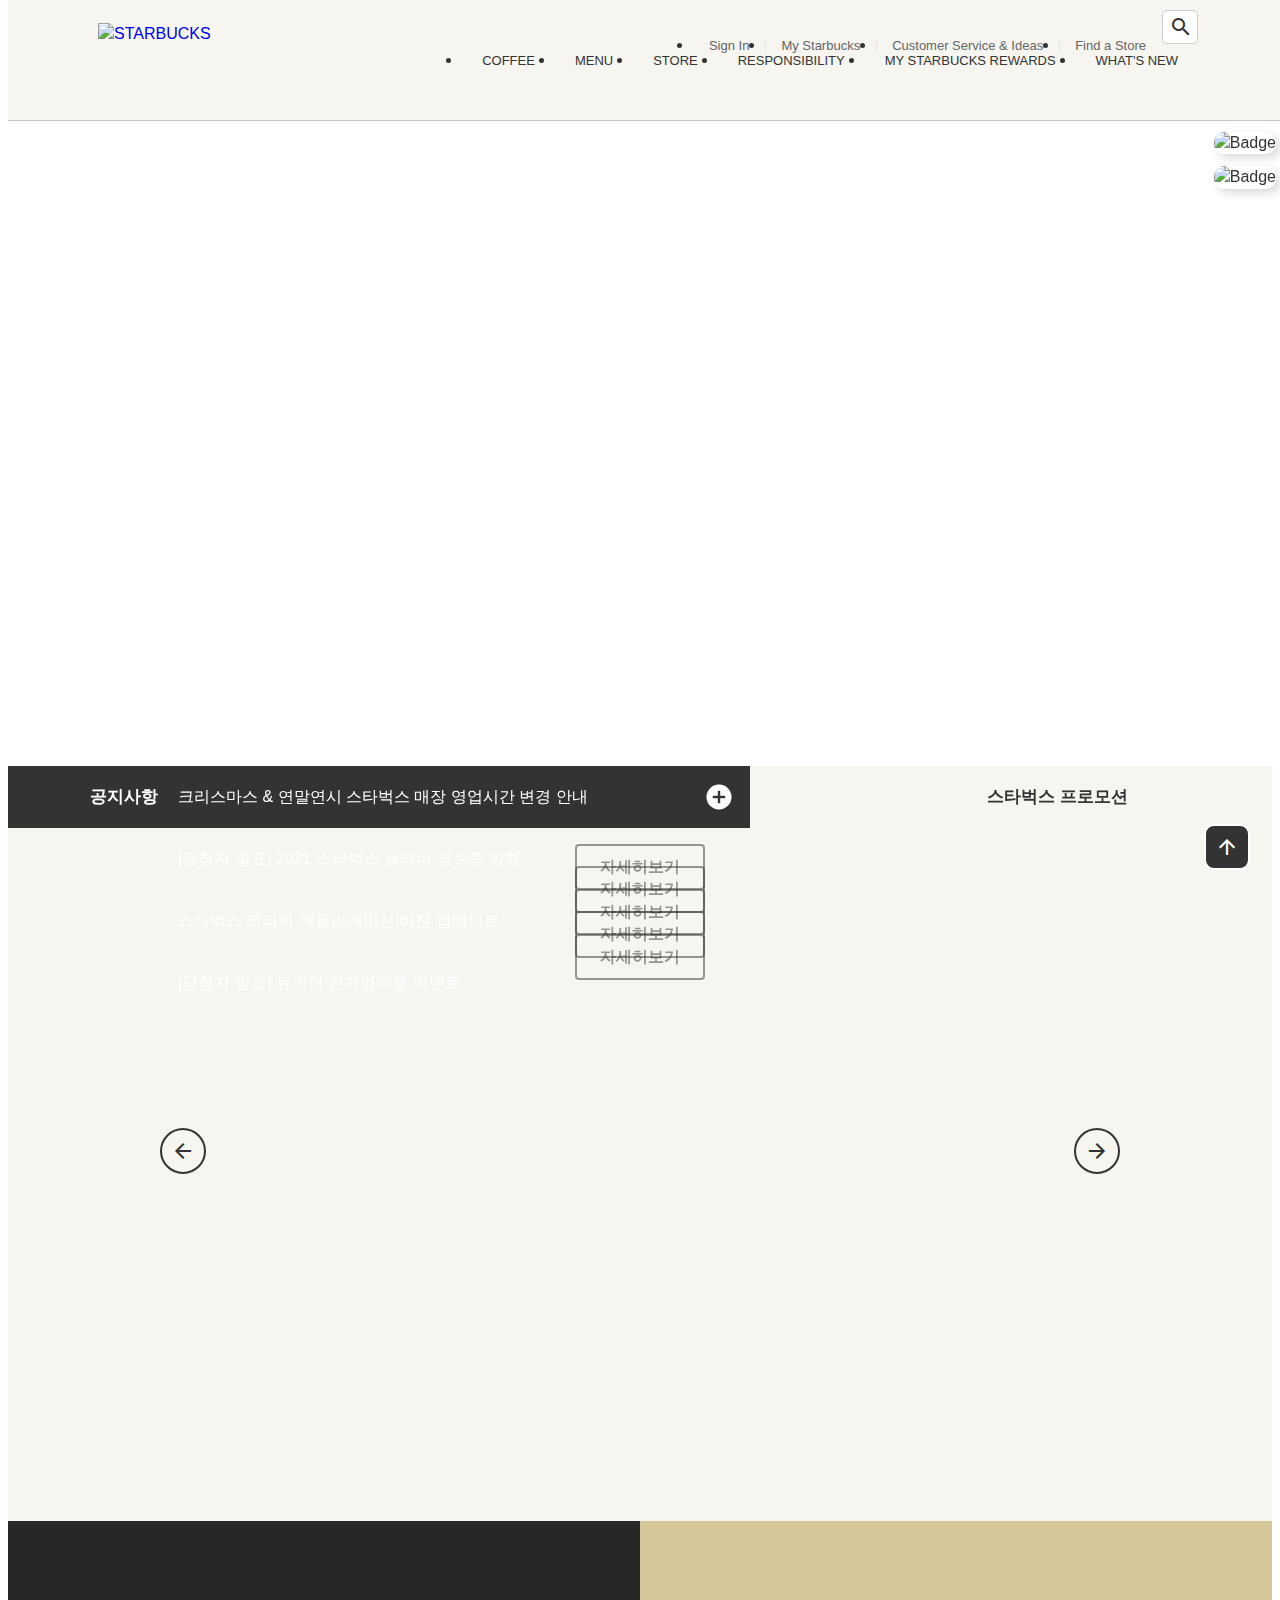
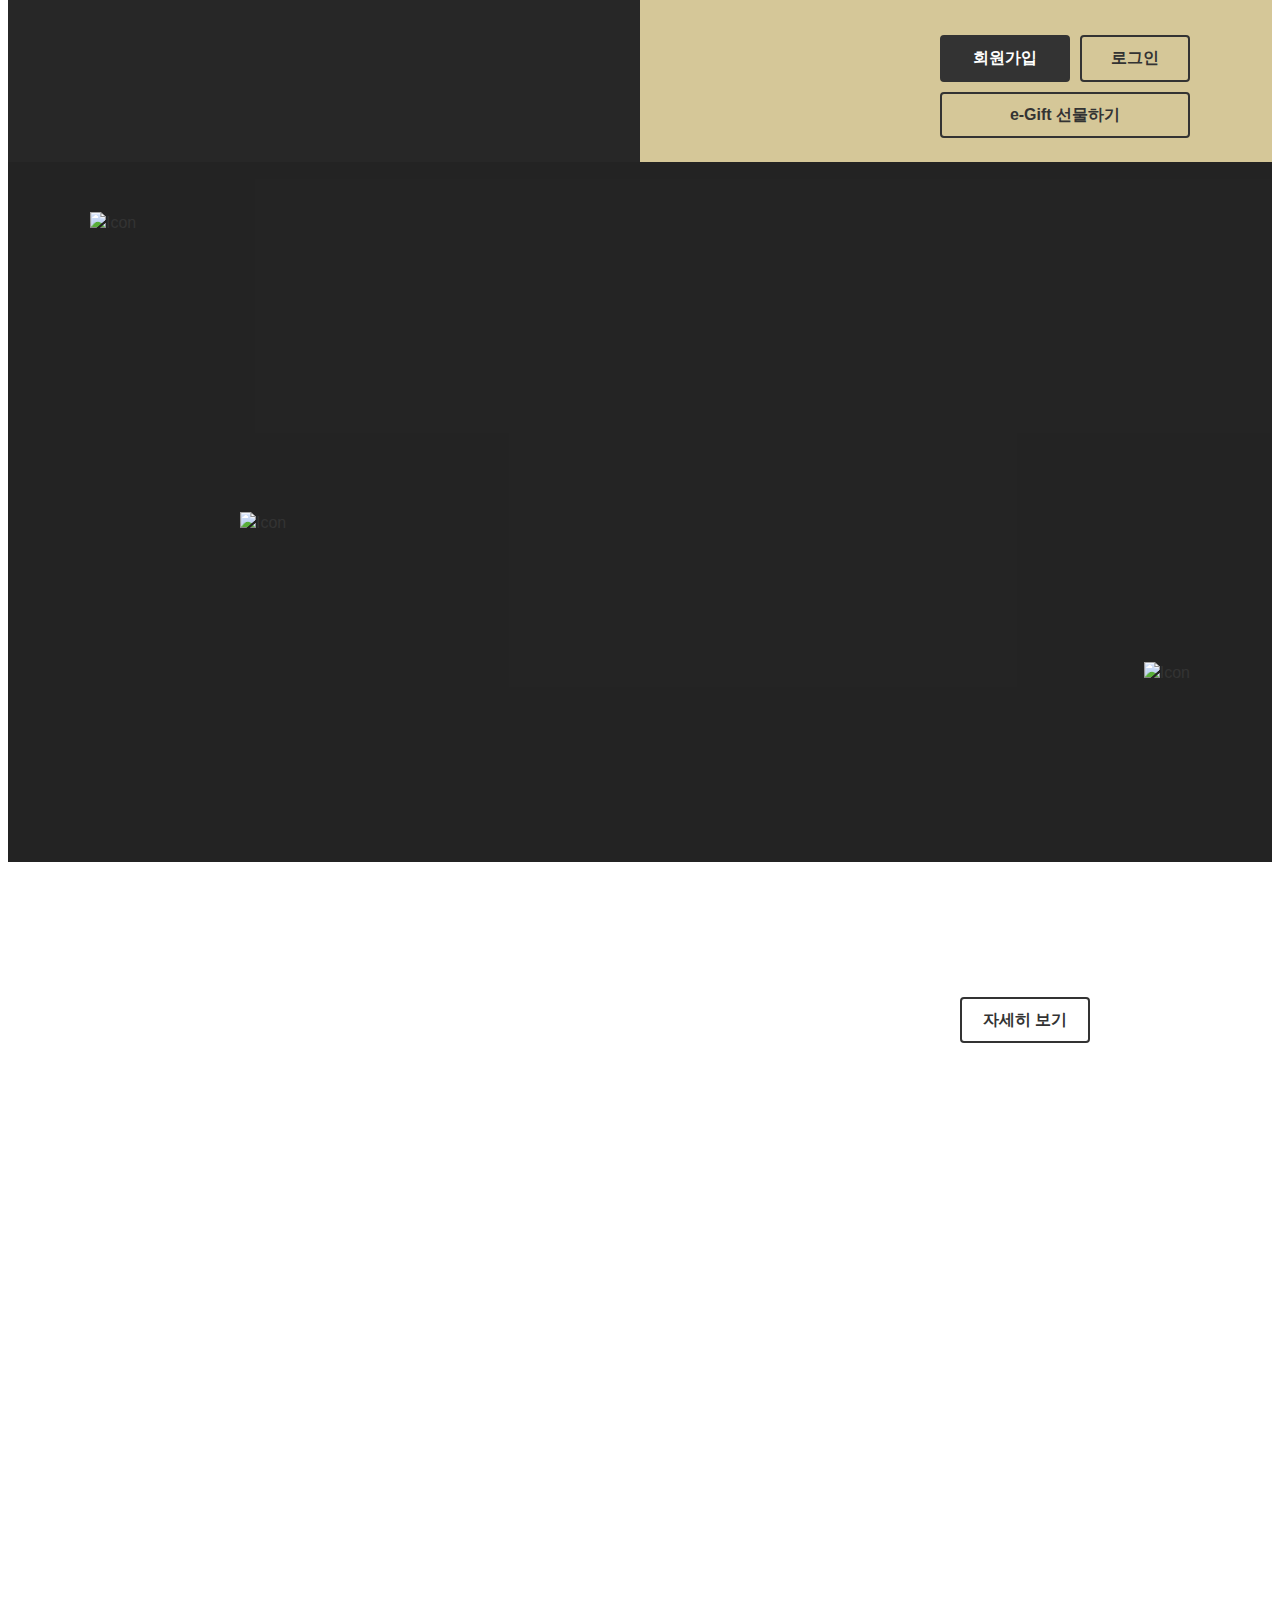
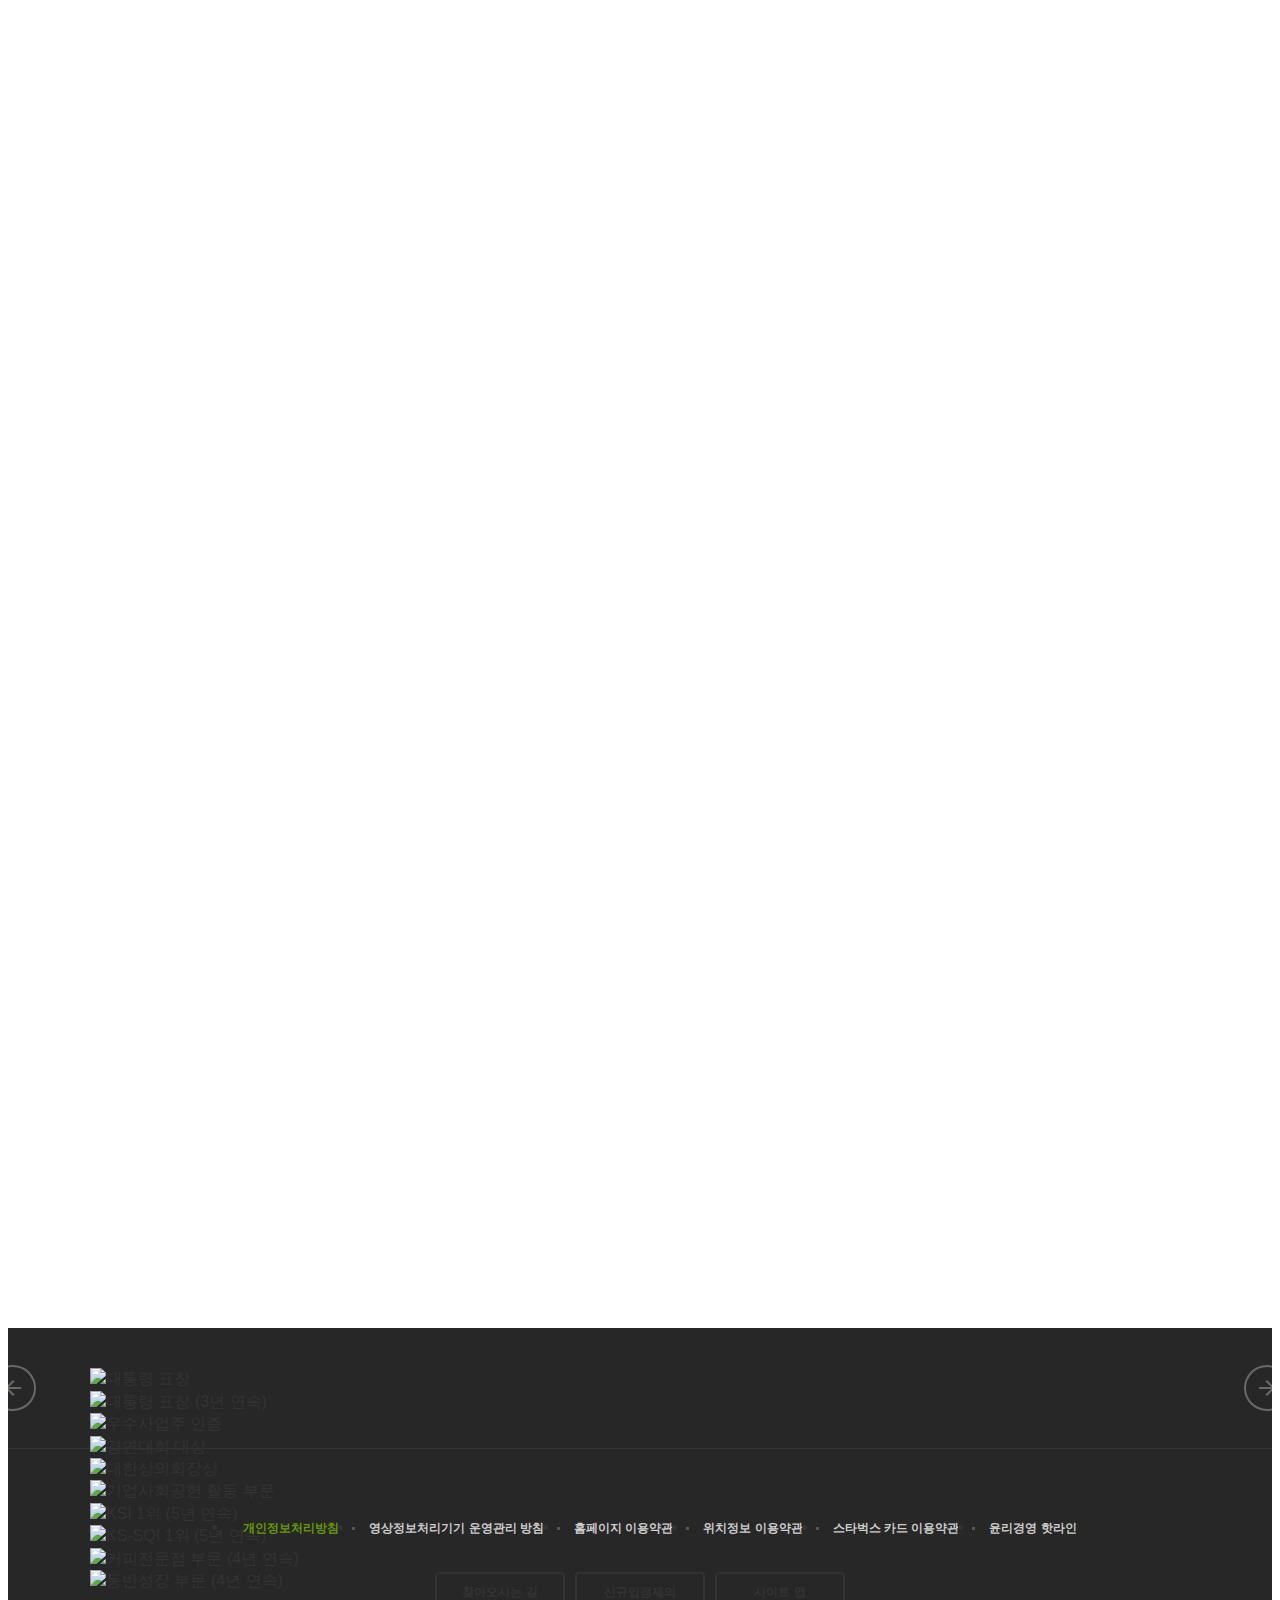
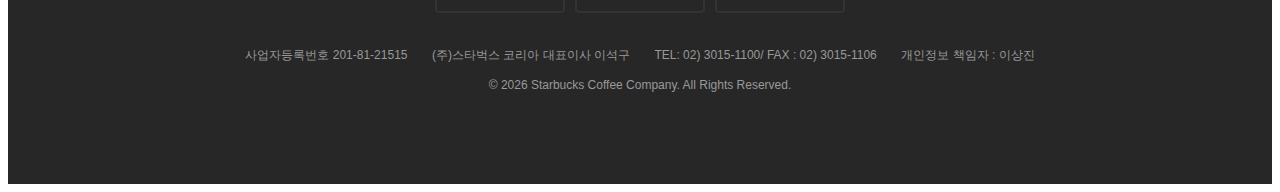
==== commit fe342814: "로그인 페이지 완성" ====
--- a/index.html
+++ b/index.html
@@ -28,7 +28,7 @@
   <link rel="stylesheet" href="https://cdn.jsdelivr.net/npm/reset-css@5.0.1/reset.min.css" />
   <link rel="preconnect" href="https://fonts.googleapis.com">
   <link rel="preconnect" href="https://fonts.gstatic.com" crossorigin>
-  <link href="https://fonts.googleapis.com/css2?family=Nanum+Gothic:wght@400;700&display=swap" rel="stylesheet">
+  <link href="https://fonts.googleapis.com/css2?family=Nanu m+Gothic:wght@400;700&display=swap" rel="stylesheet">
   <link rel="stylesheet" href="https://fonts.googleapis.com/icon?family=Material+Icons" /> 
   <link rel="stylesheet" href="./css/common.css">
   <link rel="stylesheet" href="./css/main.css" />
